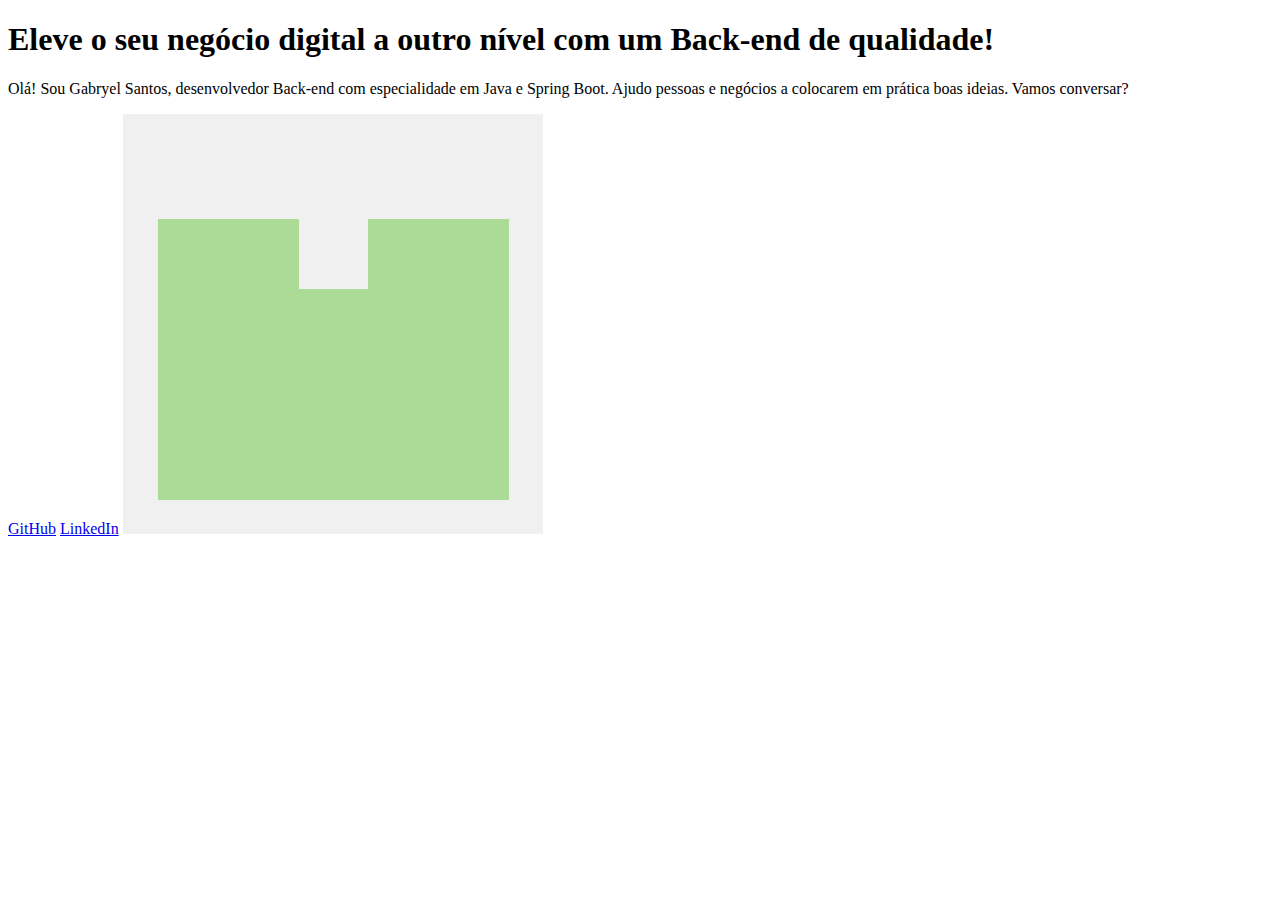
==== index.html @ 524eb429 "Conteúdo" ====
<!doctype html>
<html lang="pt-BR">
    <head>
        <meta charset="UTF-8">
        <meta name="viewport" content="width=device-width, user-scalable=no, initial-scale=1.0, maximum-scale=1.0, minimum-scale=1.0">
        <meta http-equiv="X-UA-Compatible" content="ie=edge">
        <title>Portfólio</title>
    </head>
    <body>

        <header>

        </header>

        <main>
            <h1>Eleve o seu negócio digital a outro nível <strong>com um Back-end de qualidade!</strong></h1>

            <p>Olá! Sou Gabryel Santos, desenvolvedor Back-end com especialidade em Java e Spring Boot.
                Ajudo pessoas e negócios a colocarem em prática boas ideias. Vamos conversar?</p>

            <a href="https://github.com/GabryelJ">GitHub</a>
            <a href="www.linkedin.com/in/gabryel-santos">LinkedIn</a>
            <img src="114797458.png" alt="Foto do perfil do GitHub">
        </main>
        
        <footer>

        </footer>

    </body>
</html>
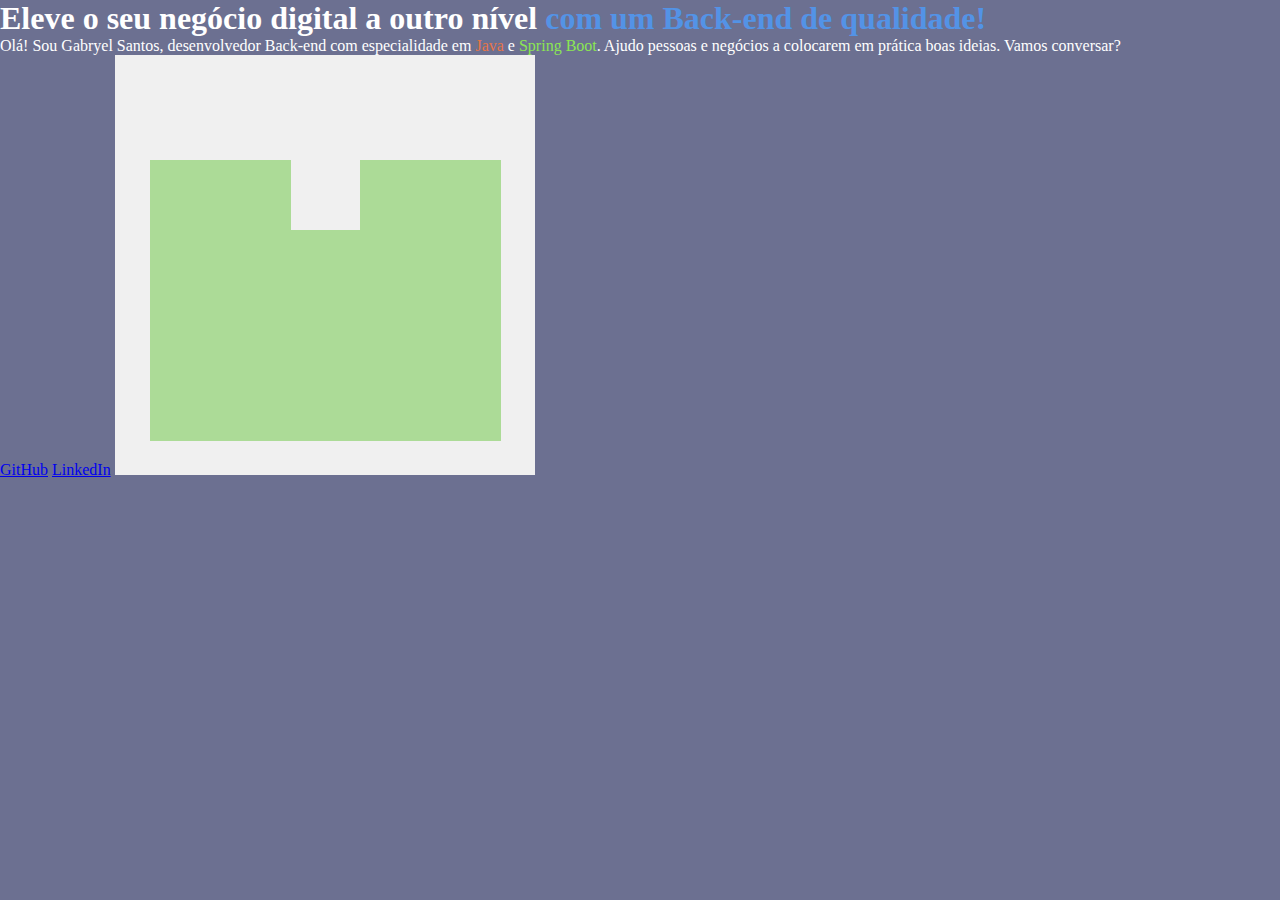
==== commit 0440cd1e: "Ajustes estilo" ====
--- a/index.html
+++ b/index.html
@@ -4,6 +4,7 @@
         <meta charset="UTF-8">
         <meta name="viewport" content="width=device-width, user-scalable=no, initial-scale=1.0, maximum-scale=1.0, minimum-scale=1.0">
         <meta http-equiv="X-UA-Compatible" content="ie=edge">
+        <link rel="stylesheet" href="style.css">
         <title>Portfólio</title>
     </head>
     <body>
@@ -13,14 +14,16 @@
         </header>
 
         <main>
-            <h1>Eleve o seu negócio digital a outro nível <strong>com um Back-end de qualidade!</strong></h1>
 
-            <p>Olá! Sou Gabryel Santos, desenvolvedor Back-end com especialidade em Java e Spring Boot.
+            <h1>Eleve o seu negócio digital a outro nível <strong class="destaque-titulo">com um Back-end de qualidade!</strong></h1>
+
+            <p>Olá! Sou Gabryel Santos, desenvolvedor Back-end com especialidade em <span class="destaque-java">Java</span> e <span class="destaque-spring-boot">Spring Boot</span>.
                 Ajudo pessoas e negócios a colocarem em prática boas ideias. Vamos conversar?</p>
 
             <a href="https://github.com/GabryelJ">GitHub</a>
             <a href="www.linkedin.com/in/gabryel-santos">LinkedIn</a>
             <img src="114797458.png" alt="Foto do perfil do GitHub">
+
         </main>
         
         <footer>
--- a/style.css
+++ b/style.css
@@ -0,0 +1,21 @@
+* {
+    margin: 0;
+    padding: 0;
+}
+
+body{
+    background-color: #6C7091;
+    color: #FFFFFF;
+}
+
+.destaque-titulo{
+    color: #5393E6;
+}
+
+.destaque-java{
+    color: #E87548;
+}
+
+.destaque-spring-boot{
+    color: #8BE653;
+}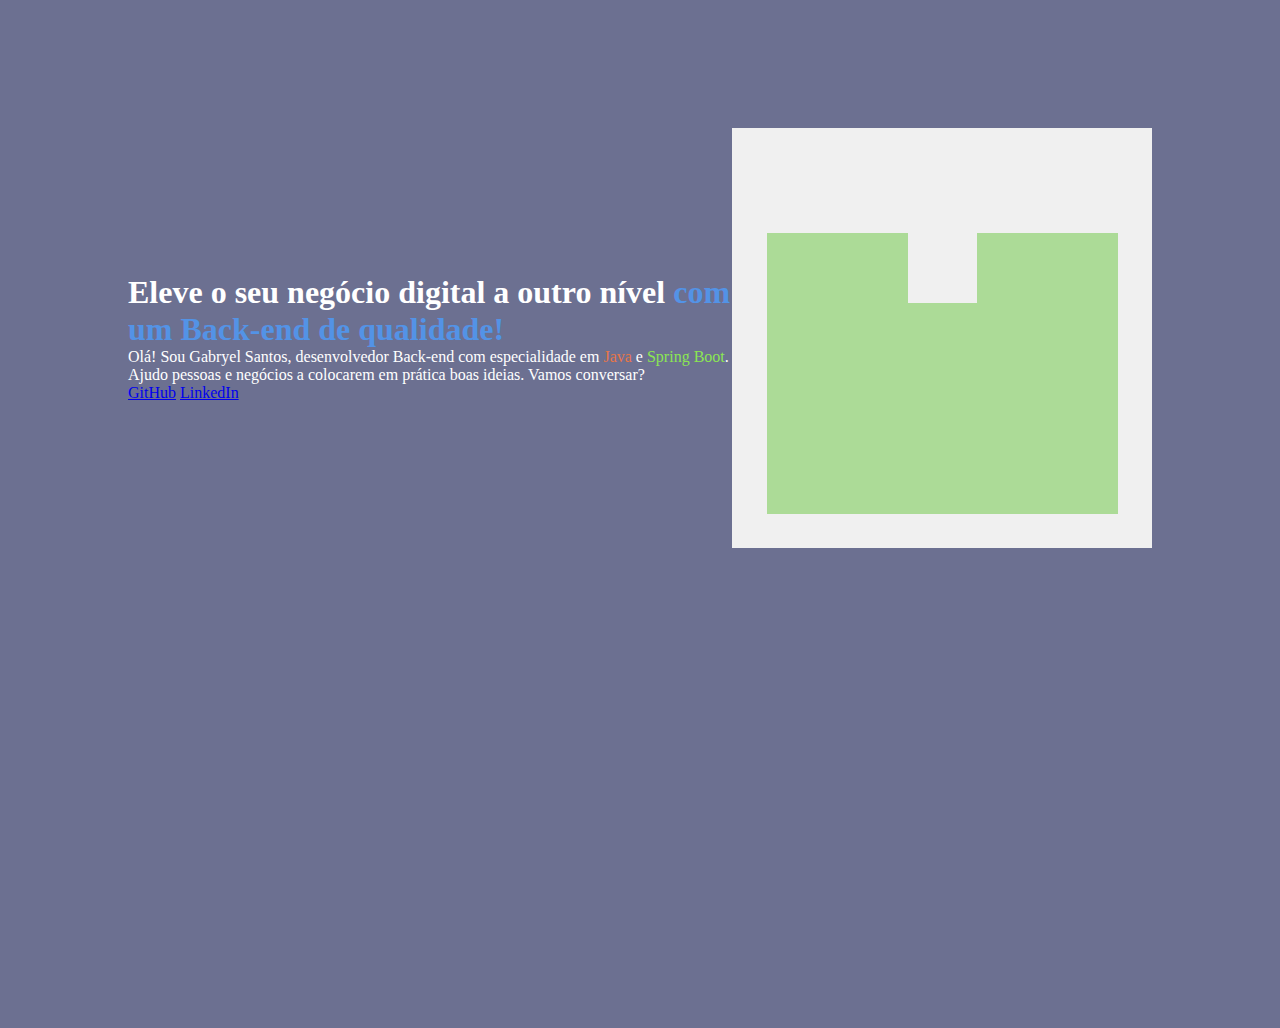
==== commit e4846fba: "Ajustes display flex e fontes" ====
--- a/index.html
+++ b/index.html
@@ -13,15 +13,16 @@
 
         </header>
 
-        <main>
+        <main class="apresentacao">
+            <section>
+                <h1>Eleve o seu negócio digital a outro nível <strong class="destaque-titulo">com um Back-end de qualidade!</strong></h1>
 
-            <h1>Eleve o seu negócio digital a outro nível <strong class="destaque-titulo">com um Back-end de qualidade!</strong></h1>
+                <p>Olá! Sou Gabryel Santos, desenvolvedor Back-end com especialidade em <span class="destaque-java">Java</span> e <span class="destaque-spring-boot">Spring Boot</span>.
+                    Ajudo pessoas e negócios a colocarem em prática boas ideias. Vamos conversar?</p>
 
-            <p>Olá! Sou Gabryel Santos, desenvolvedor Back-end com especialidade em <span class="destaque-java">Java</span> e <span class="destaque-spring-boot">Spring Boot</span>.
-                Ajudo pessoas e negócios a colocarem em prática boas ideias. Vamos conversar?</p>
-
-            <a href="https://github.com/GabryelJ">GitHub</a>
-            <a href="www.linkedin.com/in/gabryel-santos">LinkedIn</a>
+                <a href="https://github.com/GabryelJ">GitHub</a>
+                <a href="www.linkedin.com/in/gabryel-santos">LinkedIn</a>
+            </section>
             <img src="114797458.png" alt="Foto do perfil do GitHub">
 
         </main>
--- a/style.css
+++ b/style.css
@@ -6,6 +6,9 @@
 body{
     background-color: #6C7091;
     color: #FFFFFF;
+    height: 100vh;
+    width: 100%;
+    box-sizing: border-box;
 }
 
 .destaque-titulo{
@@ -18,4 +21,11 @@
 
 .destaque-spring-boot{
     color: #8BE653;
-}+}
+
+.apresentacao{
+    display: flex;
+    align-items: center;
+    justify-content: space-between;
+    margin: 10%;
+}
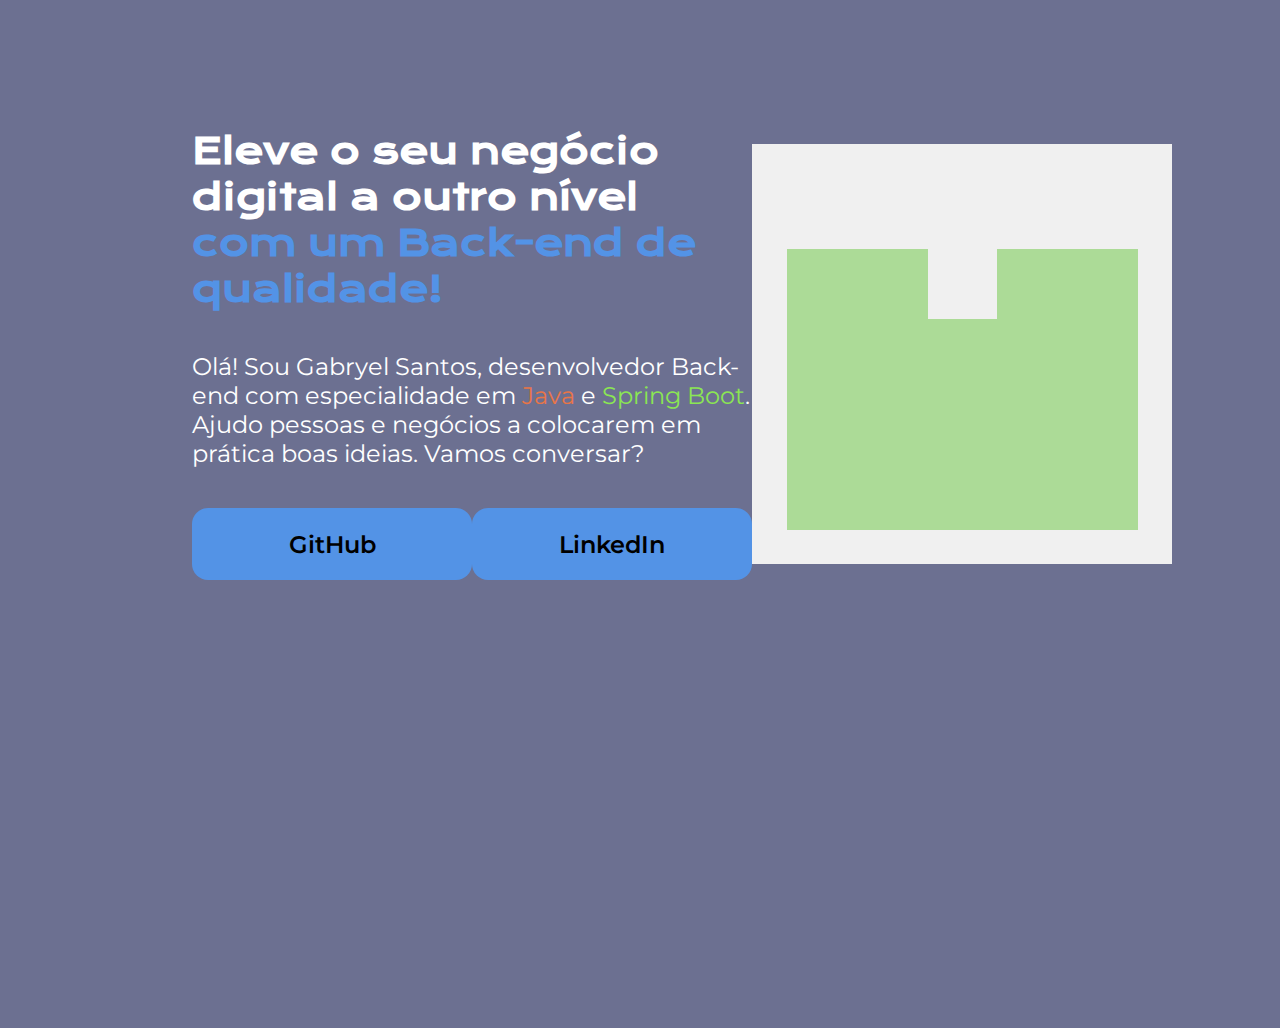
==== commit c39c71b4: "alteração links, gap." ====
--- a/index.html
+++ b/index.html
@@ -14,14 +14,15 @@
         </header>
 
         <main class="apresentacao">
-            <section>
-                <h1>Eleve o seu negócio digital a outro nível <strong class="destaque-titulo">com um Back-end de qualidade!</strong></h1>
+            <section class="apresentacao__conteudo">
+                <h1 class="apresentacao__conteudo__titulo">Eleve o seu negócio digital a outro nível <strong class="destaque-titulo">com um Back-end de qualidade!</strong></h1>
 
-                <p>Olá! Sou Gabryel Santos, desenvolvedor Back-end com especialidade em <span class="destaque-java">Java</span> e <span class="destaque-spring-boot">Spring Boot</span>.
+                <p class="apresentacao__conteudo__paragrafo">Olá! Sou Gabryel Santos, desenvolvedor Back-end com especialidade em <span class="destaque-java">Java</span> e <span class="destaque-spring-boot">Spring Boot</span>.
                     Ajudo pessoas e negócios a colocarem em prática boas ideias. Vamos conversar?</p>
-
-                <a href="https://github.com/GabryelJ">GitHub</a>
-                <a href="www.linkedin.com/in/gabryel-santos">LinkedIn</a>
+                <div class="apresentacao__links">
+                    <a href="https://github.com/GabryelJ" class="apresentacao__links__link">GitHub</a>
+                    <a href="www.linkedin.com/in/gabryel-santos" class="apresentacao__links__link">LinkedIn</a>
+                </div>
             </section>
             <img src="114797458.png" alt="Foto do perfil do GitHub">
 
--- a/style.css
+++ b/style.css
@@ -1,3 +1,5 @@
+@import url('https://fonts.googleapis.com/css2?family=Krona+One&family=Montserrat:ital,wght@0,100..900;1,100..900&display=swap');
+
 * {
     margin: 0;
     padding: 0;
@@ -27,5 +29,41 @@
     display: flex;
     align-items: center;
     justify-content: space-between;
-    margin: 10%;
+    margin: 10% 15%;
+
 }
+
+.apresentacao__conteudo{
+    width: 615px;
+    display: flex;
+    flex-direction: column;
+    gap: 40px;
+}
+
+.apresentacao__conteudo__titulo{
+    font-size: 36px;
+    font-family: 'Krona One', sans-serif;
+}
+
+.apresentacao__conteudo__paragrafo{
+    font-size: 24px;
+    font-family: 'Montserrat', sans-serif;
+}
+
+.apresentacao__links{
+    display: flex;
+    justify-content: space-between;
+}
+
+.apresentacao__links__link{
+    background-color: #5393E6;
+    color: #000000;
+    text-decoration: none;
+    width: 280px;
+    text-align: center;
+    border-radius: 16px;
+    font-size: 24px;
+    padding: 21.5px 0;
+    font-family: 'Montserrat', sans-serif;
+    font-weight: 600;
+}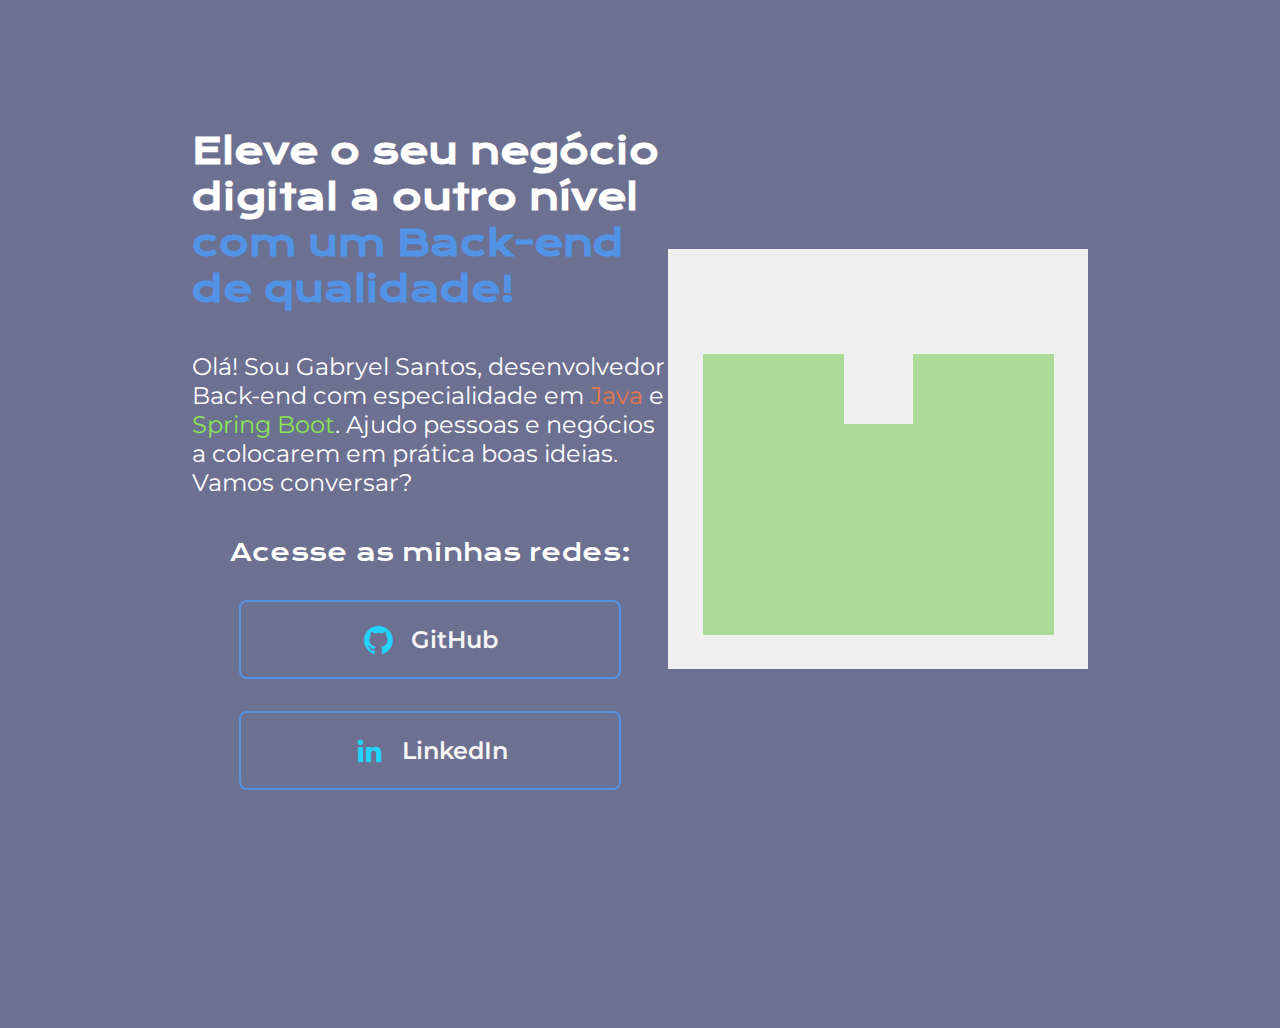
==== commit b96aa7fd: "Alteração links" ====
--- a/index.html
+++ b/index.html
@@ -20,8 +20,15 @@
                 <p class="apresentacao__conteudo__paragrafo">Olá! Sou Gabryel Santos, desenvolvedor Back-end com especialidade em <span class="destaque-java">Java</span> e <span class="destaque-spring-boot">Spring Boot</span>.
                     Ajudo pessoas e negócios a colocarem em prática boas ideias. Vamos conversar?</p>
                 <div class="apresentacao__links">
-                    <a href="https://github.com/GabryelJ" class="apresentacao__links__link">GitHub</a>
-                    <a href="www.linkedin.com/in/gabryel-santos" class="apresentacao__links__link">LinkedIn</a>
+                    <h2 class="apresentacao__links__subtitulo">Acesse as minhas redes:</h2>
+                    <a href="https://github.com/GabryelJ" class="apresentacao__links__link">
+                        <img src="./assets/github.png" alt="Ícone GitHub">
+                        GitHub
+                    </a>
+                    <a href="www.linkedin.com/in/gabryel-santos" class="apresentacao__links__link">
+                        <img src="./assets/linkedin.png" alt="Ícone LinkedIn">
+                        LinkedIn
+                    </a>
                 </div>
             </section>
             <img src="114797458.png" alt="Foto do perfil do GitHub">
--- a/style.css
+++ b/style.css
@@ -53,17 +53,35 @@
 .apresentacao__links{
     display: flex;
     justify-content: space-between;
+    flex-direction: column;
+    align-items: center;
+    gap: 32px;
+}
+
+.apresentacao__links__subtitulo{
+    font-family: 'Krona One', sans-serif;
+    font-weight: 400;
+    font-size: 24px;
 }
 
 .apresentacao__links__link{
-    background-color: #5393E6;
-    color: #000000;
+    color: #F6F6F6;
     text-decoration: none;
-    width: 280px;
+    width: 378px;
     text-align: center;
-    border-radius: 16px;
+    border: 2px solid #5393E6;
+    border-radius: 8px;
     font-size: 24px;
     padding: 21.5px 0;
     font-family: 'Montserrat', sans-serif;
     font-weight: 600;
-}+    display: flex;
+    justify-content: center;
+    align-items: center;
+    gap: 16px;
+}
+
+.apresentacao__links__link:hover{
+    background-color: #5393E6;
+    padding: 5%;
+}
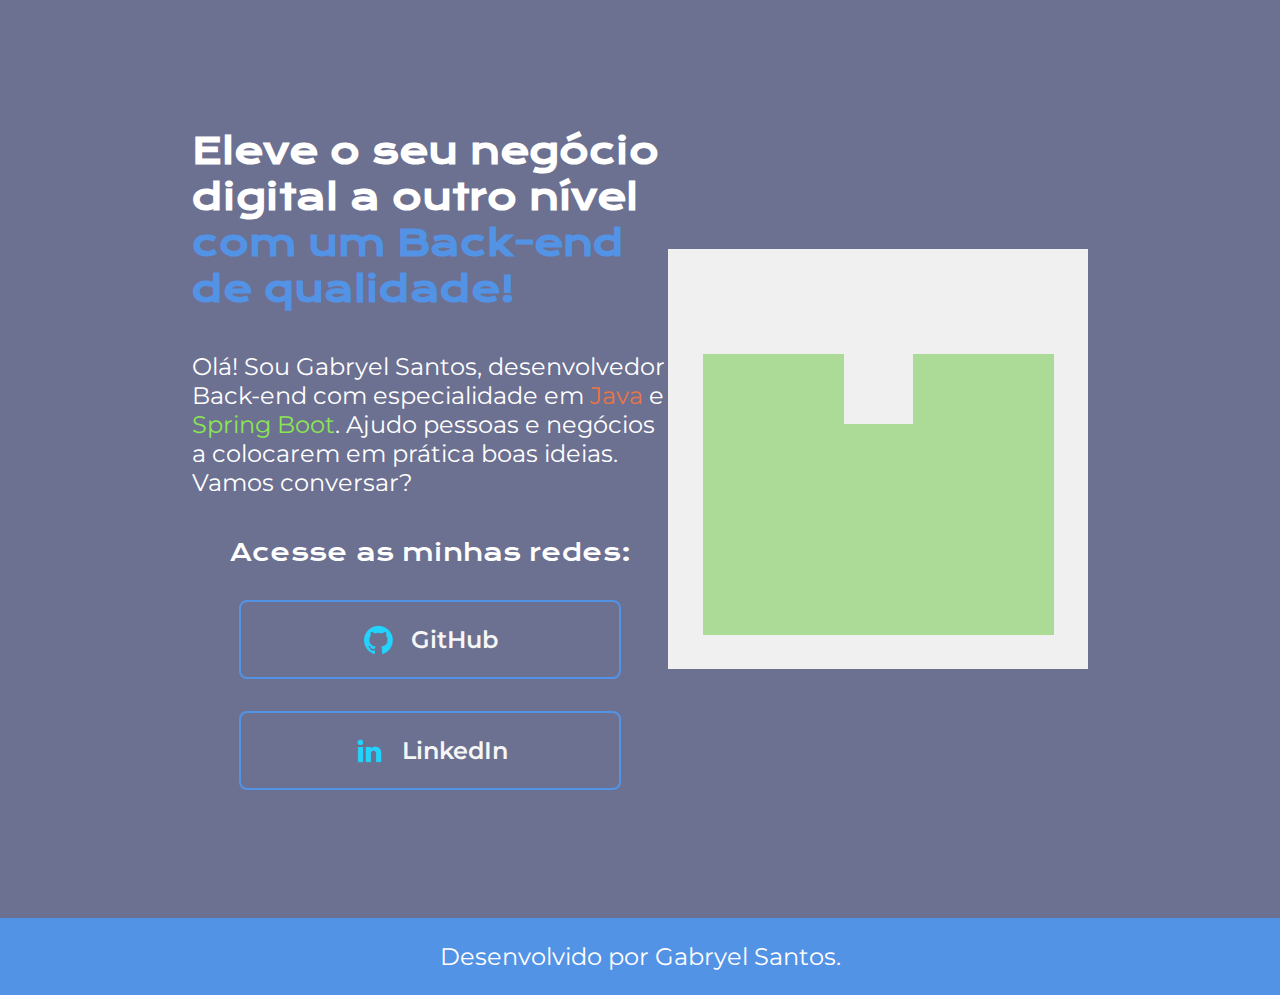
==== commit fa353763: "Footer" ====
--- a/index.html
+++ b/index.html
@@ -35,8 +35,10 @@
 
         </main>
         
-        <footer>
-
+        <footer class="rodape">
+            <p>
+                Desenvolvido por Gabryel Santos.
+            </p>
         </footer>
 
     </body>
--- a/style.css
+++ b/style.css
@@ -8,7 +8,7 @@
 body{
     background-color: #6C7091;
     color: #FFFFFF;
-    height: 100vh;
+    /*height: 100vh;*/
     width: 100%;
     box-sizing: border-box;
 }
@@ -85,3 +85,13 @@
     background-color: #5393E6;
     padding: 5%;
 }
+
+.rodape {
+    display: flex;
+    justify-content: center;
+    background-color: #5393E6;
+    padding: 24px;
+    font-family: 'Montserrat', sans-serif;
+    font-size: 24px;
+    font-weight: 400;
+}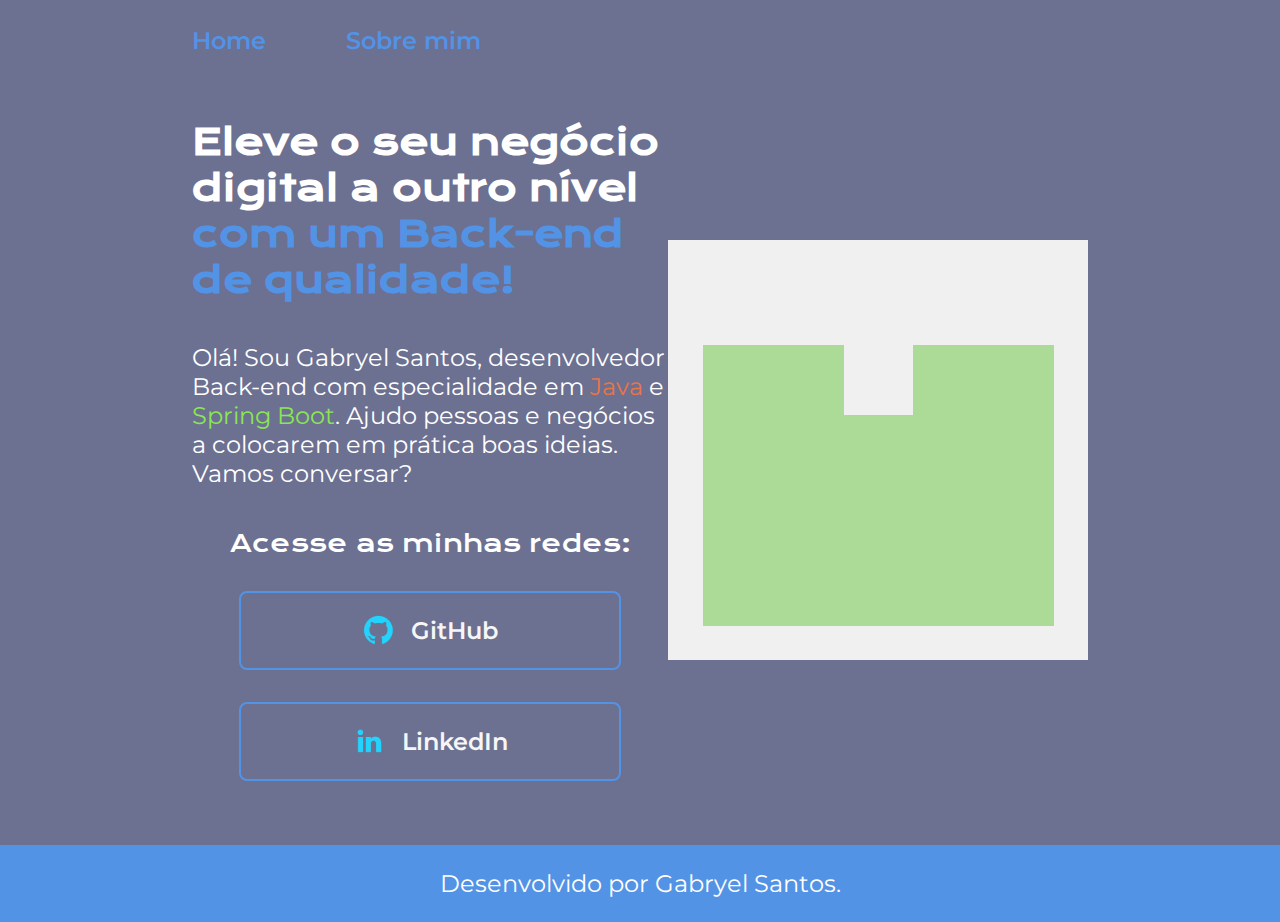
==== commit 61ccd387: "Header" ====
--- a/index.html
+++ b/index.html
@@ -9,8 +9,11 @@
     </head>
     <body>
 
-        <header>
-
+        <header class="cabecalho">
+            <nav class="cabecalho__menu">
+                <a href="" class="cabecalho__menu__link">Home</a>
+                <a href="" class="cabecalho__menu__link">Sobre mim</a>
+            </nav>
         </header>
 
         <main class="apresentacao">
@@ -31,7 +34,7 @@
                     </a>
                 </div>
             </section>
-            <img src="114797458.png" alt="Foto do perfil do GitHub">
+            <img src="./assets/114797458.png" alt="Foto do perfil do GitHub">
 
         </main>
         
--- a/style.css
+++ b/style.css
@@ -11,6 +11,23 @@
     /*height: 100vh;*/
     width: 100%;
     box-sizing: border-box;
+}
+
+.cabecalho{
+    padding: 2% 0 0 15%;
+}
+
+.cabecalho__menu{
+    display: flex;
+    gap: 80px;
+}
+
+.cabecalho__menu__link{
+    font-family: 'Montserrat', sans-serif;
+    font-size: 24px;
+    font-weight: 600;
+    color: #5393E6;
+    text-decoration: none;
 }
 
 .destaque-titulo{
@@ -29,8 +46,7 @@
     display: flex;
     align-items: center;
     justify-content: space-between;
-    margin: 10% 15%;
-
+    padding: 5% 15%;
 }
 
 .apresentacao__conteudo{
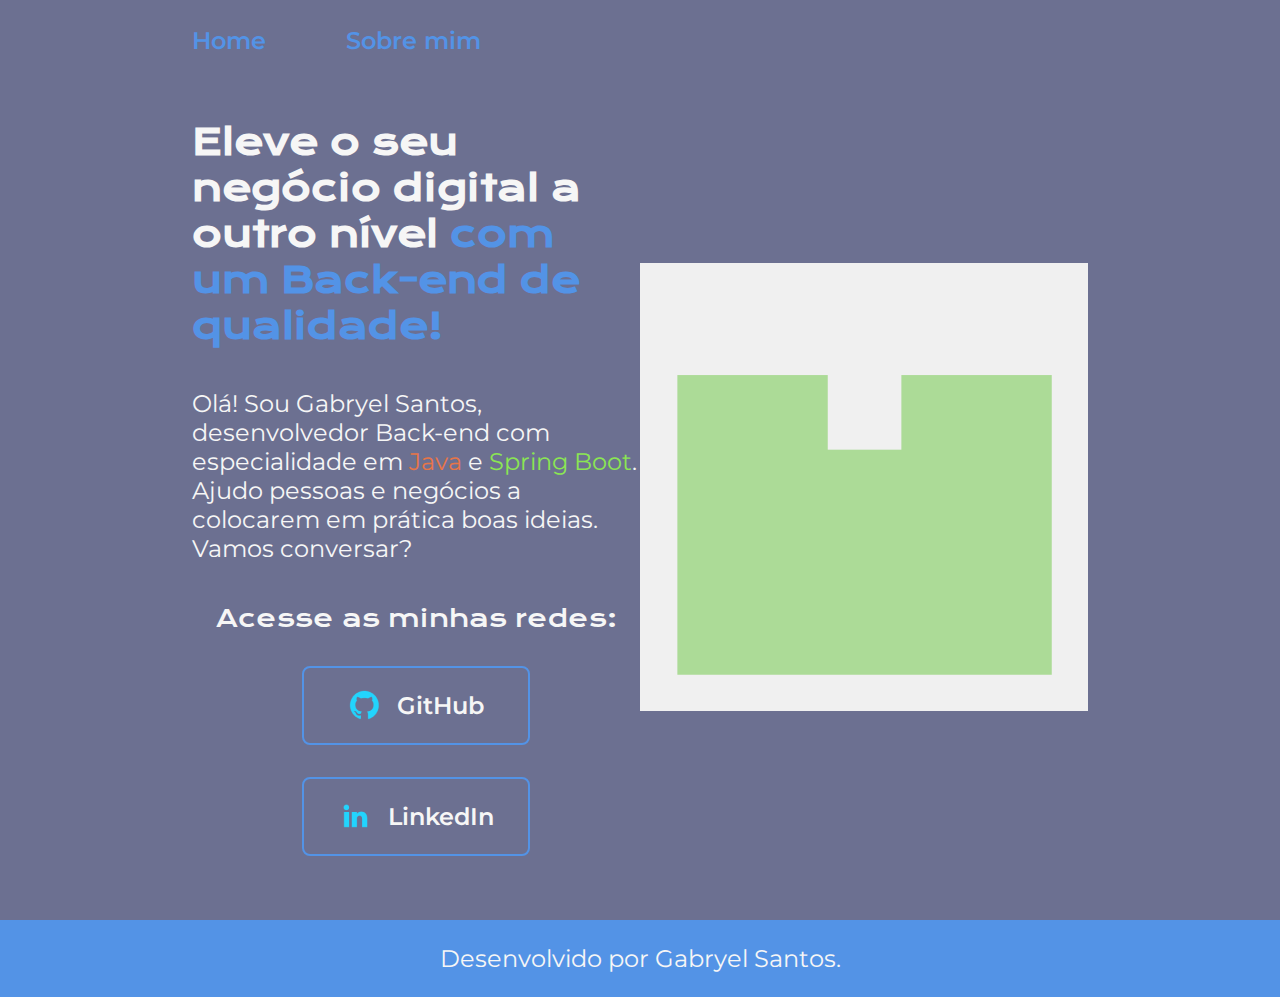
==== commit 410e7d6e: "Ajustes de medidas e nome de  classe" ====
--- a/index.html
+++ b/index.html
@@ -4,38 +4,36 @@
         <meta charset="UTF-8">
         <meta name="viewport" content="width=device-width, user-scalable=no, initial-scale=1.0, maximum-scale=1.0, minimum-scale=1.0">
         <meta http-equiv="X-UA-Compatible" content="ie=edge">
-        <link rel="stylesheet" href="style.css">
+        <link rel="stylesheet" href="styles/style.css">
         <title>Portfólio</title>
     </head>
     <body>
 
         <header class="cabecalho">
             <nav class="cabecalho__menu">
-                <a href="" class="cabecalho__menu__link">Home</a>
-                <a href="" class="cabecalho__menu__link">Sobre mim</a>
+                <a href="index.html" class="cabecalho__menu__link">Home</a>
+                <a href="about.html" class="cabecalho__menu__link">Sobre mim</a>
             </nav>
         </header>
 
         <main class="apresentacao">
             <section class="apresentacao__conteudo">
                 <h1 class="apresentacao__conteudo__titulo">Eleve o seu negócio digital a outro nível <strong class="destaque-titulo">com um Back-end de qualidade!</strong></h1>
-
                 <p class="apresentacao__conteudo__paragrafo">Olá! Sou Gabryel Santos, desenvolvedor Back-end com especialidade em <span class="destaque-java">Java</span> e <span class="destaque-spring-boot">Spring Boot</span>.
                     Ajudo pessoas e negócios a colocarem em prática boas ideias. Vamos conversar?</p>
                 <div class="apresentacao__links">
                     <h2 class="apresentacao__links__subtitulo">Acesse as minhas redes:</h2>
-                    <a href="https://github.com/GabryelJ" class="apresentacao__links__link">
+                    <a href="https://github.com/GabryelJ" class="apresentacao__links__navegacao">
                         <img src="./assets/github.png" alt="Ícone GitHub">
                         GitHub
                     </a>
-                    <a href="www.linkedin.com/in/gabryel-santos" class="apresentacao__links__link">
+                    <a href="https://www.linkedin.com/in/gabryel-santos" class="apresentacao__links__navegacao">
                         <img src="./assets/linkedin.png" alt="Ícone LinkedIn">
                         LinkedIn
                     </a>
                 </div>
             </section>
-            <img src="./assets/114797458.png" alt="Foto do perfil do GitHub">
-
+            <img src="./assets/114797458.png" alt="Foto do perfil do GitHub" class="apresentacao__imagem">
         </main>
         
         <footer class="rodape">
--- a/styles/style.css
+++ b/styles/style.css
@@ -0,0 +1,125 @@
+@import url('https://fonts.googleapis.com/css2?family=Krona+One&family=Montserrat:ital,wght@0,100..900;1,100..900&display=swap');
+
+:root{
+    --cor-primaria: #6C7091;
+    --cor-secundaria: #F6F6F6;
+    --cor-terciaria: #5393E6;
+
+    --fonte-primaria: 'Krona One', sans-serif;
+    --fonte-secundaria: 'Montserrat', sans-serif;
+}
+
+* {
+    margin: 0;
+    padding: 0;
+}
+
+body{
+    background-color: var(--cor-primaria);
+    color: var(--cor-secundaria);
+    width: 100%;
+    box-sizing: border-box;
+}
+
+.cabecalho{
+    padding: 2% 0 0 15%;
+}
+
+.cabecalho__menu{
+    display: flex;
+    gap: 80px;
+}
+
+.cabecalho__menu__link{
+    font-family: var(--fonte-secundaria);
+    font-size: 1.5rem;
+    font-weight: 600;
+    color: var(--cor-terciaria);
+    text-decoration: none;
+}
+
+.destaque-titulo{
+    color: var(--cor-terciaria);
+}
+
+.destaque-java{
+    color: #E87548;
+}
+
+.destaque-spring-boot{
+    color: #8BE653;
+}
+
+.apresentacao{
+    display: flex;
+    align-items: center;
+    justify-content: space-between;
+    padding: 5% 15%;
+}
+
+.apresentacao__conteudo{
+    width: 50%;
+    display: flex;
+    flex-direction: column;
+    gap: 40px;
+}
+
+.apresentacao__conteudo__titulo{
+    font-size: 2.25rem;
+    font-family: var(--fonte-primaria);
+}
+
+.apresentacao__conteudo__paragrafo{
+    font-size: 1.5rem;
+    font-family: var(--fonte-secundaria);
+}
+
+.apresentacao__links{
+    display: flex;
+    justify-content: space-between;
+    flex-direction: column;
+    align-items: center;
+    gap: 32px;
+}
+
+.apresentacao__links__subtitulo{
+    font-family: var(--fonte-primaria );
+    font-weight: 400;
+    font-size: 1.5rem;
+}
+
+.apresentacao__links__navegacao{
+    color: var(--cor-secundaria);
+    text-decoration: none;
+    width: 50%;
+    text-align: center;
+    border: 2px solid var(--cor-terciaria);
+    border-radius: 8px;
+    font-size: 1.5rem;
+    padding: 21.5px 0;
+    font-family: var(--fonte-secundaria);
+    font-weight: 600;
+    display: flex;
+    justify-content: center;
+    align-items: center;
+    gap: 16px;
+}
+
+.apresentacao__links__navegacao:hover{
+    background-color: var(--cor-terciaria);
+    padding: 5%;
+}
+
+.apresentacao__imagem{
+    width: 50%;
+}
+
+.rodape {
+    display: flex;
+    justify-content: center;
+    background-color: var(--cor-terciaria);
+    padding: 24px;
+    font-family: var(--fonte-secundaria);
+    font-size: 1.5rem;
+    font-weight: 400;
+}